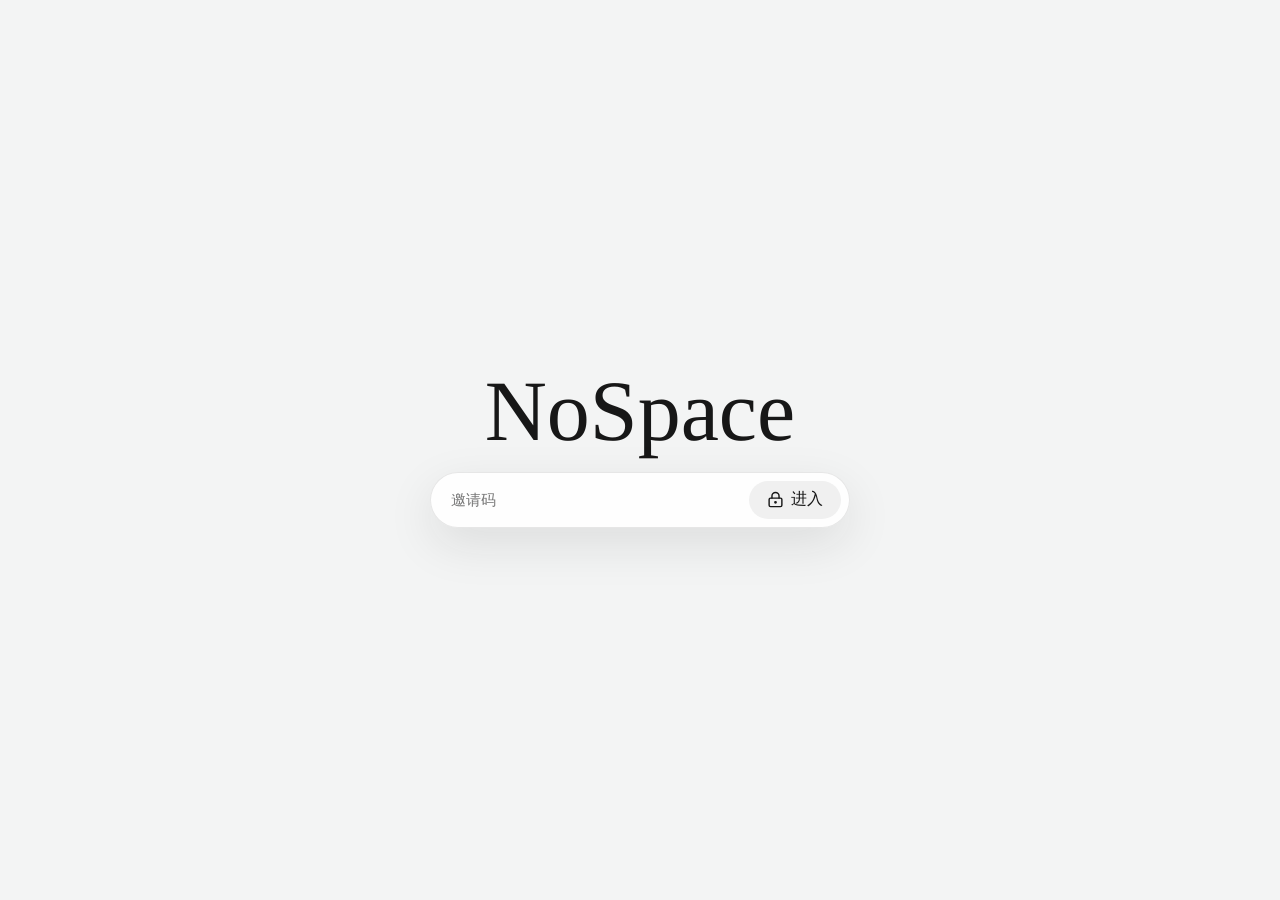
==== nospace/index.html @ 3238f2be "Restore NoSpace static site" ====
<!doctype html>
<html lang="zh-CN">
  <head>
    <meta charset="UTF-8" />
    <meta name="viewport" content="width=device-width, initial-scale=1.0" />
    <meta name="description" content="NoSpace 是一个邀请码访问的轻量内容交换画布。" />
    <title>NoSpace</title>
    <script type="module" crossorigin src="/nospace/assets/index-CM85DD6R.js"></script>
    <link rel="stylesheet" crossorigin href="/nospace/assets/index-DKTRjCNt.css">
  </head>
  <body>
    <div id="root"></div>
  </body>
</html>
---- nospace/assets/index-DKTRjCNt.css ----
:root{color-scheme:light;font-family:IBM Plex Sans,Avenir Next,PingFang SC,Hiragino Sans GB,sans-serif;background:#f3f4f4;color:#171717;font-synthesis:none;text-rendering:geometricPrecision;--surface: rgba(255, 255, 255, .94);--surface-quiet: rgba(247, 247, 247, .92);--ink-soft: #6f7377;--line: rgba(23, 23, 23, .1);--shadow: 0 18px 48px rgba(20, 20, 20, .08);--sharp-shadow: 0 10px 26px rgba(20, 20, 20, .09);--accent: #2f3237;--accent-soft: rgba(47, 50, 55, .13);--paper: #fbfbfb;--radius: 24px}*{box-sizing:border-box}body{margin:0;min-width:320px;min-height:100vh;background:#f3f4f4}button,input,textarea{font:inherit}button,a{-webkit-tap-highlight-color:transparent}button{border:0}.page-shell{width:min(1760px,calc(100% - 32px));margin:0 auto;padding:22px 0 42px}.login-shell{display:grid;width:min(100%,720px);min-height:100vh;margin:0 auto;padding:32px 20px;place-items:center}.login-panel{display:grid;width:min(100%,420px);justify-items:center;gap:20px}.login-panel h1{font-family:Optima,Palatino,serif;font-size:clamp(48px,12vw,86px);font-weight:500;letter-spacing:0;line-height:.92}.login-invite{display:flex;width:100%;align-items:center;gap:8px;padding:8px;border:1px solid var(--line);border-radius:999px;background:#ffffffe6;box-shadow:0 16px 48px #1919191a;-webkit-backdrop-filter:blur(16px);backdrop-filter:blur(16px)}.login-invite input{min-width:0;flex:1;padding:0 12px;border:0;outline:0;background:transparent;color:#171717;font-size:15px}.login-invite button{flex:0 0 auto;padding:0 18px;background:#171717;color:#fff}.login-error{color:#8b241d;font-size:13px}.restore-panel{gap:16px}.restore-indicator{display:inline-flex;align-items:center;gap:8px;min-height:34px;padding:0 14px;border:1px solid var(--line);border-radius:999px;background:#ffffffc7;color:#666a6f;font-size:13px;box-shadow:0 12px 34px #19191914;-webkit-backdrop-filter:blur(16px);backdrop-filter:blur(16px)}.top-strip{display:flex;align-items:center;justify-content:space-between;gap:18px;min-height:58px}.brand-block{display:flex;align-items:center;gap:12px}.mark{display:grid;width:38px;height:38px;place-items:center;border:1px solid var(--line);border-radius:50%;background:#ffffffd6;box-shadow:0 8px 24px #19191914;color:#202020;font-size:12px;font-weight:800;letter-spacing:0;text-transform:uppercase}h1,h2,h3,p{margin:0}.brand-block h1{font-family:Optima,Palatino,serif;font-size:clamp(24px,4vw,42px);font-weight:500;letter-spacing:0;line-height:.95}.brand-block p{margin-top:4px;color:var(--ink-soft);font-size:13px}.invite-form{display:flex;align-items:end;gap:8px;padding:8px;border:1px solid var(--line);border-radius:999px;background:#ffffffe0;box-shadow:0 10px 34px #19191917;-webkit-backdrop-filter:blur(16px);backdrop-filter:blur(16px)}.invite-form label{display:grid;gap:2px;min-width:210px;padding-left:10px}.invite-form span,.eyebrow{color:#73777b;font-size:11px;font-weight:800;letter-spacing:0;text-transform:uppercase}.invite-form input,.search-box input,.upload-tile textarea{width:100%;border:0;outline:0;background:transparent;color:#171717}.invite-form input{font-size:14px}.invite-form button,.login-invite button,.download-link,.icon-button,.text-upload-button{display:inline-flex;align-items:center;justify-content:center;gap:7px;min-height:38px;border-radius:999px;color:#171717;background:#f0f0f0;cursor:pointer;transition:transform .18s ease,background .18s ease,box-shadow .18s ease}.invite-form button{padding:0 16px;background:#171717;color:#fff}.invite-form button:hover,.login-invite button:hover,.download-link:hover,.icon-button:hover,.text-upload-button:hover{transform:translateY(-1px)}.invite-form button:disabled,.login-invite button:disabled,.icon-button:disabled,.text-upload-button:disabled{cursor:not-allowed;opacity:.55;transform:none}.canvas-board{position:relative;min-height:calc(100vh - 128px);margin-top:18px;padding:clamp(18px,4vw,34px);overflow:visible;border:1px solid rgba(23,23,23,.08);border-radius:28px;background:#f8f8f8c7;box-shadow:inset 0 1px #ffffffc7;transition:border-color .18s ease,box-shadow .18s ease}.canvas-board.drop-active{border-color:#17171752;box-shadow:inset 0 1px #ffffffc7,inset 0 0 0 2px var(--accent-soft)}.drag-overlay{position:absolute;z-index:8;top:0;right:0;bottom:0;left:0;display:grid;place-items:center;background:#f4f4f46b;-webkit-backdrop-filter:blur(18px);backdrop-filter:blur(18px);border-radius:inherit;clip-path:inset(0 round 28px);pointer-events:none}.drag-overlay:before{position:absolute;top:12px;right:12px;bottom:12px;left:12px;border:1px dashed rgba(23,23,23,.34);border-radius:22px;box-shadow:0 0 0 1px #ffffff57;content:""}.drag-overlay.is-active{animation:drag-overlay-in .16s ease-out both}.drag-overlay.is-leaving{animation:drag-overlay-out .22s ease-in both}.drag-overlay-icon{position:relative;z-index:1;display:grid;width:76px;height:76px;place-items:center;border:1px solid rgba(23,23,23,.08);border-radius:50%;background:#ffffffd6;color:#171717b8;box-shadow:0 18px 44px #19191929;-webkit-backdrop-filter:blur(12px);backdrop-filter:blur(12px)}.board-toolbar{position:relative;z-index:3;display:flex;align-items:center;justify-content:space-between;gap:12px;margin-bottom:22px}.session-pill,.search-box{display:inline-flex;align-items:center;gap:8px;min-height:38px;border:1px solid var(--line);border-radius:999px;background:#ffffffc7;box-shadow:0 8px 26px #19191912;-webkit-backdrop-filter:blur(12px);backdrop-filter:blur(12px)}.session-pill{padding:0 14px;color:#333;font-size:13px;font-weight:700}.tool-cluster{display:flex;align-items:center;gap:8px}.search-box{width:min(360px,45vw);padding:0 12px}.search-box input{min-width:0;font-size:13px}.icon-button{width:38px;height:38px;color:#202020}.icon-button.small{width:32px;height:32px;min-height:32px}.icon-button.danger{color:#8b241d;background:#8b241d12}.icon-button.danger:hover{background:#8b241d1f}.masonry{--tile-min: 245px;position:relative;z-index:2;display:grid;grid-template-columns:repeat(auto-fill,minmax(min(100%,var(--tile-min)),1fr));gap:18px;align-items:start}.masonry.is-packed{display:block}.masonry.is-packed>*{position:absolute;top:0;left:0;transition:transform .18s ease}.asset-card,.upload-placeholder,.upload-tile{display:block;width:100%;margin:0;break-inside:avoid;border:1px solid rgba(23,23,23,.08);border-radius:var(--radius);background:var(--surface);box-shadow:var(--shadow);-webkit-backdrop-filter:blur(18px);backdrop-filter:blur(18px)}.asset-card,.upload-placeholder{position:relative;overflow:hidden;padding:14px}.upload-placeholder{display:grid;min-height:104px;align-content:space-between;gap:14px;background:#fbfbfbf5}.upload-placeholder>*{position:relative;z-index:1}.upload-placeholder.status-error{background:linear-gradient(135deg,#ffffffb8,#8b241d0f),#fdf8f7eb}.upload-progress-track{position:relative;height:8px;overflow:hidden;border-radius:999px;background:#17171714}.upload-progress-track span{display:block;height:100%;border-radius:inherit;background:linear-gradient(90deg,#757a80,var(--accent));box-shadow:none;transition:width .22s ease}.upload-placeholder.status-error .upload-progress-track span{background:#8b241d;box-shadow:none}.upload-placeholder-error{overflow:hidden;color:#8b241d;font-size:12px;line-height:1.35;text-overflow:ellipsis;white-space:nowrap}.tone-1{background:#fffffff2}.tone-2{background:#f8f8f8f2}.tone-3{background:#fcfcfcf2}.tone-4{background:#f5f6f7f2}.asset-meta,.asset-footer,.asset-footer>div,.card-actions{display:flex;align-items:center}.asset-meta{justify-content:space-between;gap:12px;min-width:0;color:#777b80;font-size:11px;font-weight:650;line-height:1.2}.asset-name{display:flex;flex:1 1 auto;min-width:0;overflow:hidden;white-space:nowrap}.asset-title-stack{display:grid;min-width:0;flex:1 1 auto;gap:4px}.asset-original-name{min-width:0;overflow:hidden;color:#a2a5a8;font-size:10px;font-weight:500;line-height:1.2;text-overflow:ellipsis;white-space:nowrap}.asset-name-base{min-width:0;overflow:hidden;text-overflow:ellipsis;white-space:nowrap}.asset-name-extension{flex:0 0 auto}.asset-meta time{flex:0 0 auto;color:#8a8e93;white-space:nowrap}.asset-preview{display:grid;min-height:128px;margin:12px 0;place-items:center;overflow:hidden;border-radius:18px;background:#f2f2f2}.image-preview{display:block;min-height:0;background:transparent}.image-preview img{display:block;width:100%;height:auto}.asset-note,.text-preview{margin:12px 0 0;color:#40444a;font-size:13px;line-height:1.45}.text-preview{display:-webkit-box;max-height:12.8em;overflow:hidden;padding:3px 2px 0;white-space:pre-wrap;overflow-wrap:anywhere;-webkit-box-orient:vertical;-webkit-line-clamp:9;font-family:SFMono-Regular,Menlo,PingFang SC,monospace}.asset-footer{justify-content:space-between;gap:12px;margin-top:18px}.asset-footer>div:first-child{min-width:0;gap:7px}.asset-footer strong,.asset-footer small{display:block}.asset-footer strong{max-width:92px;overflow:hidden;font-size:12px;text-overflow:ellipsis;white-space:nowrap}.asset-footer small{color:#73777b;font-size:11px}.source-dot{width:8px;height:8px;flex:0 0 8px;border-radius:50%;background:#8b9096;box-shadow:0 0 0 4px #1717170f}.card-actions{flex:0 0 auto;gap:6px}.download-link{min-height:32px;padding:0 10px;color:#171717;font-size:12px;font-weight:800;text-decoration:none}.download-link.disabled{cursor:default;opacity:.45;pointer-events:none}.upload-tile{padding:12px;background:#fafafaf2}.drop-zone{display:grid;min-height:180px;place-items:center;padding:18px;border:1px dashed rgba(23,23,23,.2);border-radius:20px;background:#f5f5f5;cursor:pointer;text-align:center;transition:border-color .18s ease,transform .18s ease,background .18s ease}.drop-zone input{display:none}.drop-zone.dragging{border-color:#171717;transform:translateY(-2px)}.upload-symbol{display:grid;width:54px;height:54px;margin-bottom:8px;place-items:center;border-radius:50%;background:#ffffffd1;box-shadow:var(--sharp-shadow)}.drop-zone strong{font-size:17px}.drop-zone small{margin-top:5px;color:var(--ink-soft);font-size:12px}.upload-tile textarea{min-height:82px;margin-top:10px;padding:11px;resize:vertical;border:1px solid rgba(23,23,23,.08);border-radius:18px;background:#ffffffa8}.text-upload-button{width:100%;margin-top:8px;background:#171717;color:#fff;font-size:13px;font-weight:800}.empty-state,.notice{position:relative;z-index:4;display:flex;align-items:center;gap:9px;width:fit-content;margin:18px auto 0;padding:10px 14px;border-radius:999px;background:#ffffffbd;color:#333;box-shadow:0 12px 36px #19191917;font-size:13px}.notice.error,.tile-error{color:#8b241d}.asset-card-content{transition:filter .16s ease,opacity .16s ease,transform .16s ease}.asset-card.is-confirming-delete .asset-card-content{filter:blur(7px);opacity:.38;transform:scale(.985);pointer-events:none;-webkit-user-select:none;user-select:none}.asset-delete-confirm{position:absolute;z-index:2;top:0;right:0;bottom:0;left:0;display:grid;align-content:center;justify-items:center;gap:8px;padding:18px;background:#f8f8f847;animation:delete-confirm-in .15s ease-out both}.asset-delete-confirm-button,.asset-delete-cancel-button{display:inline-flex;align-items:center;justify-content:center;cursor:pointer}.asset-delete-confirm-button{gap:7px;min-height:38px;padding:0 16px;border-radius:999px;background:#242424;color:#fff;box-shadow:0 8px 24px #14141429;font-size:12px;font-weight:750}.asset-delete-cancel-button{min-height:28px;padding:0 10px;background:transparent;color:#64686c;font-size:11px}.asset-delete-confirm button:disabled{cursor:not-allowed;opacity:.58}.asset-delete-confirm p{max-width:100%;color:#8b241d;font-size:11px;line-height:1.35;text-align:center}.tile-error{margin-top:8px;font-size:12px}.spin{animation:spin .9s linear infinite}.sr-only{position:absolute;width:1px;height:1px;padding:0;overflow:hidden;clip:rect(0,0,0,0);white-space:nowrap;border:0}@keyframes spin{to{transform:rotate(360deg)}}@keyframes drag-overlay-in{0%{opacity:0;transform:scale(.99)}to{opacity:1;transform:scale(1)}}@keyframes drag-overlay-out{0%{opacity:1;transform:scale(1)}to{opacity:0;transform:scale(1.01)}}@keyframes delete-confirm-in{0%{opacity:0;transform:scale(.98)}to{opacity:1;transform:scale(1)}}@media(max-width:1020px){.masonry{--tile-min: 220px}}@media(min-width:1680px){.page-shell{width:min(1920px,calc(100% - 56px))}.masonry{--tile-min: 250px;gap:20px}.canvas-board{padding:34px}}@media(max-width:1280px){.page-shell{width:min(1180px,calc(100% - 32px))}.masonry{--tile-min: 230px}}@media(max-width:760px){.page-shell{width:min(100% - 20px,720px);padding-top:12px}.top-strip,.board-toolbar{align-items:stretch;flex-direction:column}.invite-form{width:100%;border-radius:12px}.invite-form label{min-width:0}.tool-cluster,.search-box{width:100%}.masonry{--tile-min: 210px;gap:12px}}@media(max-width:520px){.masonry{--tile-min: 100%}.canvas-board{padding:12px}.invite-form{align-items:stretch;flex-direction:column;border-radius:14px}.invite-form button{width:100%}.login-invite{align-items:stretch;flex-direction:column;border-radius:16px}.login-invite input{min-height:42px;text-align:center}.login-invite button{width:100%}.board-footer{flex-direction:column}}@media(prefers-reduced-motion:reduce){.asset-delete-confirm{animation:none}}
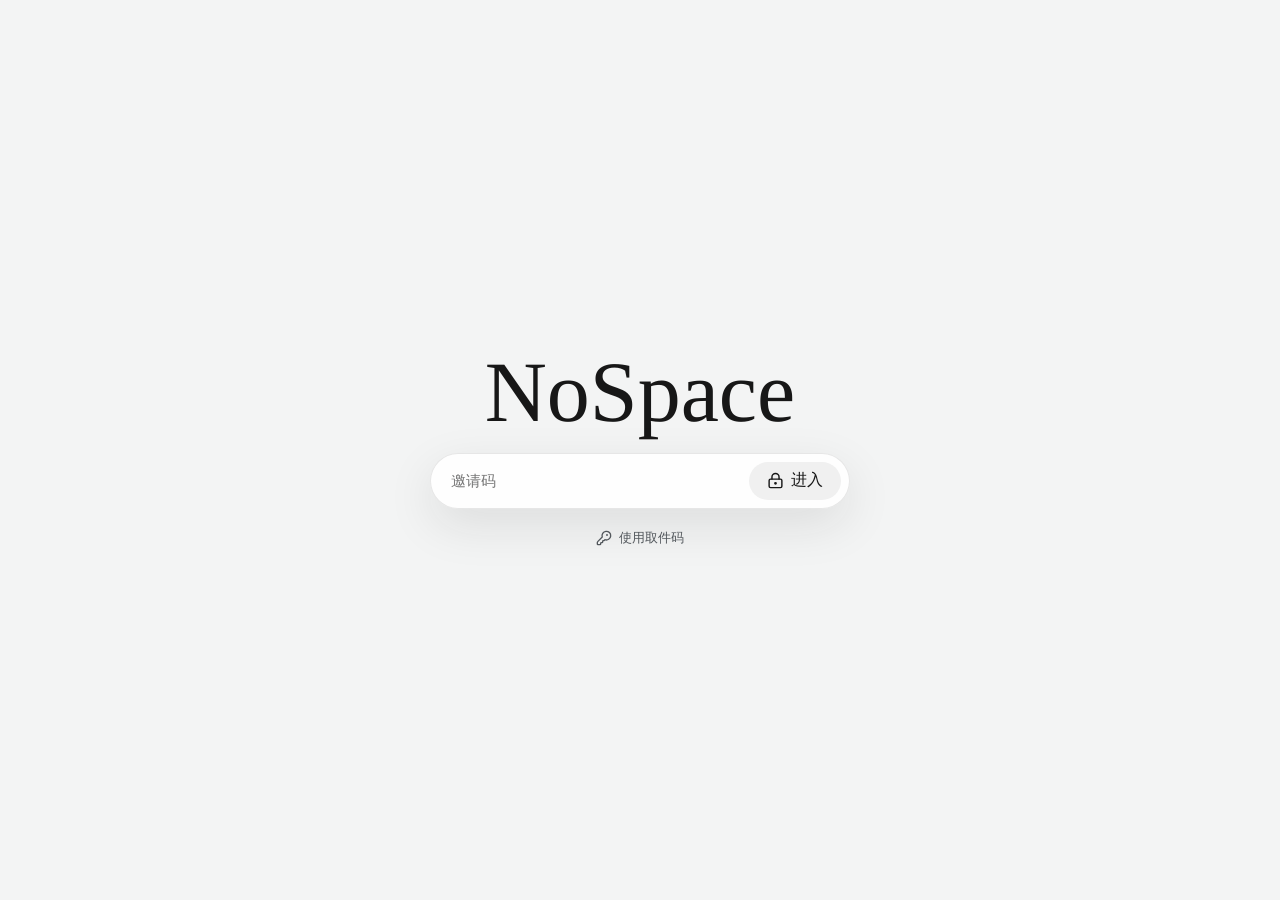
==== commit 690340b6: "Keep file download action visible" ====
--- a/nospace/index.html
+++ b/nospace/index.html
@@ -5,8 +5,8 @@
     <meta name="viewport" content="width=device-width, initial-scale=1.0" />
     <meta name="description" content="NoSpace 是一个邀请码访问的轻量内容交换画布。" />
     <title>NoSpace</title>
-    <script type="module" crossorigin src="/nospace/assets/index-CM85DD6R.js"></script>
-    <link rel="stylesheet" crossorigin href="/nospace/assets/index-DKTRjCNt.css">
+    <script type="module" crossorigin src="/nospace/assets/main-DyK8MZUY.js"></script>
+    <link rel="stylesheet" crossorigin href="/nospace/assets/main-DeeY7Kxn.css">
   </head>
   <body>
     <div id="root"></div>
--- a/nospace/assets/main-DeeY7Kxn.css
+++ b/nospace/assets/main-DeeY7Kxn.css
@@ -0,0 +1 @@
+:root{color-scheme:light;font-family:IBM Plex Sans,Avenir Next,PingFang SC,Hiragino Sans GB,sans-serif;background:#f3f4f4;color:#171717;font-synthesis:none;text-rendering:geometricPrecision;--surface: rgba(255, 255, 255, .94);--surface-quiet: rgba(247, 247, 247, .92);--ink-soft: #6f7377;--line: rgba(23, 23, 23, .1);--shadow: 0 18px 48px rgba(20, 20, 20, .08);--sharp-shadow: 0 10px 26px rgba(20, 20, 20, .09);--accent: #2f3237;--accent-soft: rgba(47, 50, 55, .13);--paper: #fbfbfb;--radius: 24px}*{box-sizing:border-box}body{margin:0;min-width:320px;min-height:100vh;background:#f3f4f4}button,input,textarea{font:inherit}button,a{-webkit-tap-highlight-color:transparent}button{border:0}.page-shell{width:min(1760px,calc(100% - 32px));margin:0 auto;padding:22px 0 42px}.login-shell{display:grid;width:min(100%,720px);min-height:100vh;margin:0 auto;padding:32px 20px;place-items:center}.login-panel{display:grid;width:min(100%,420px);justify-items:center;gap:20px}.login-panel h1{font-family:Optima,Palatino,serif;font-size:clamp(48px,12vw,86px);font-weight:500;letter-spacing:0;line-height:.92}.login-invite{display:flex;width:100%;align-items:center;gap:8px;padding:8px;border:1px solid var(--line);border-radius:999px;background:#ffffffe6;box-shadow:0 16px 48px #1919191a;-webkit-backdrop-filter:blur(16px);backdrop-filter:blur(16px)}.login-invite input{min-width:0;flex:1;padding:0 12px;border:0;outline:0;background:transparent;color:#171717;font-size:15px}.login-invite button{flex:0 0 auto;padding:0 18px;background:#171717;color:#fff}.login-error{color:#8b241d;font-size:13px}.pickup-entry{display:inline-flex;align-items:center;gap:7px;color:#555a5f;font-size:13px;font-weight:700;text-decoration:none}.pickup-entry:hover{color:#171717}.pickup-shell{width:min(100%,720px)}.pickup-panel{display:grid;width:min(100%,420px);justify-items:center;gap:20px}.pickup-heading{display:grid;justify-items:center;gap:10px}.pickup-heading p,.pickup-heading h1{margin:0}.pickup-heading h1{font-family:Optima,Palatino,serif;font-size:clamp(48px,12vw,86px);font-weight:500;letter-spacing:0;line-height:.92}.pickup-heading p{color:var(--ink-soft);font-size:13px;font-weight:700}.pickup-form{display:flex;width:100%;align-items:center;gap:8px;padding:8px;border:1px solid var(--line);border-radius:999px;background:#ffffffe6;box-shadow:0 16px 48px #1919191a;-webkit-backdrop-filter:blur(16px);backdrop-filter:blur(16px)}.pickup-form input{min-width:0;flex:1;padding:0 12px;border:0;outline:0;background:transparent;color:#171717;font-size:17px;font-variant-numeric:tabular-nums;letter-spacing:0}.pickup-form button,.pickup-download{display:inline-flex;min-height:42px;align-items:center;justify-content:center;gap:8px;padding:0 18px;border-radius:999px;background:#171717;color:#fff;font-size:13px;font-weight:800;text-decoration:none}.pickup-form button:disabled{cursor:not-allowed;opacity:.45}.pickup-error{margin:-6px 0 0;color:#8b241d;font-size:13px}.pickup-result{display:flex;width:calc(100% - 24px);min-width:0;align-items:center;justify-content:space-between;gap:18px;padding:14px 0 0;border-top:1px solid rgba(23,23,23,.08)}.pickup-result>div{display:grid;min-width:0;gap:5px}.pickup-result small,.pickup-result p{margin:0;color:var(--ink-soft);font-size:12px}.pickup-download{min-height:38px;flex:0 0 auto;padding:0 15px}.pickup-back{margin-top:-2px}.restore-panel{gap:16px}.restore-indicator{display:inline-flex;align-items:center;gap:8px;min-height:34px;padding:0 14px;border:1px solid var(--line);border-radius:999px;background:#ffffffc7;color:#666a6f;font-size:13px;box-shadow:0 12px 34px #19191914;-webkit-backdrop-filter:blur(16px);backdrop-filter:blur(16px)}.top-strip{display:flex;align-items:center;justify-content:space-between;gap:18px;min-height:58px}.brand-block{display:flex;align-items:center;gap:12px}.mark{display:grid;width:38px;height:38px;place-items:center;border:1px solid var(--line);border-radius:50%;background:#ffffffd6;box-shadow:0 8px 24px #19191914;color:#202020;font-size:12px;font-weight:800;letter-spacing:0;text-transform:uppercase}h1,h2,h3,p{margin:0}.brand-block h1{font-family:Optima,Palatino,serif;font-size:clamp(24px,4vw,42px);font-weight:500;letter-spacing:0;line-height:.95}.brand-block p{margin-top:4px;color:var(--ink-soft);font-size:13px}.invite-form{display:flex;align-items:end;gap:8px;padding:8px;border:1px solid var(--line);border-radius:999px;background:#ffffffe0;box-shadow:0 10px 34px #19191917;-webkit-backdrop-filter:blur(16px);backdrop-filter:blur(16px)}.invite-form label{display:grid;gap:2px;min-width:210px;padding-left:10px}.invite-form span,.eyebrow{color:#73777b;font-size:11px;font-weight:800;letter-spacing:0;text-transform:uppercase}.invite-form input,.search-box input,.upload-tile textarea{width:100%;border:0;outline:0;background:transparent;color:#171717}.invite-form input{font-size:14px}.invite-form button,.login-invite button,.download-link,.icon-button,.text-upload-button{display:inline-flex;align-items:center;justify-content:center;gap:7px;min-height:38px;border-radius:999px;color:#171717;background:#f0f0f0;cursor:pointer;transition:transform .18s ease,background .18s ease,box-shadow .18s ease}.invite-form button{padding:0 16px;background:#171717;color:#fff}.invite-form button:hover,.login-invite button:hover,.download-link:hover,.icon-button:hover,.text-upload-button:hover{transform:translateY(-1px)}.invite-form button:disabled,.login-invite button:disabled,.icon-button:disabled,.text-upload-button:disabled{cursor:not-allowed;opacity:.55;transform:none}.canvas-board{position:relative;min-height:calc(100vh - 128px);margin-top:18px;padding:clamp(18px,4vw,34px);overflow:visible;border:1px solid rgba(23,23,23,.08);border-radius:28px;background:#f8f8f8c7;box-shadow:inset 0 1px #ffffffc7;transition:border-color .18s ease,box-shadow .18s ease}.canvas-board.drop-active{border-color:#17171752;box-shadow:inset 0 1px #ffffffc7,inset 0 0 0 2px var(--accent-soft)}.drag-overlay{position:absolute;z-index:8;top:0;right:0;bottom:0;left:0;display:grid;place-items:center;background:#f4f4f46b;-webkit-backdrop-filter:blur(18px);backdrop-filter:blur(18px);border-radius:inherit;clip-path:inset(0 round 28px);pointer-events:none}.drag-overlay:before{position:absolute;top:12px;right:12px;bottom:12px;left:12px;border:1px dashed rgba(23,23,23,.34);border-radius:22px;box-shadow:0 0 0 1px #ffffff57;content:""}.drag-overlay.is-active{animation:drag-overlay-in .16s ease-out both}.drag-overlay.is-leaving{animation:drag-overlay-out .22s ease-in both}.drag-overlay-icon{position:relative;z-index:1;display:grid;width:76px;height:76px;place-items:center;border:1px solid rgba(23,23,23,.08);border-radius:50%;background:#ffffffd6;color:#171717b8;box-shadow:0 18px 44px #19191929;-webkit-backdrop-filter:blur(12px);backdrop-filter:blur(12px)}.board-toolbar{position:relative;z-index:3;display:flex;align-items:center;justify-content:space-between;gap:12px;margin-bottom:22px}.session-pill,.search-box{display:inline-flex;align-items:center;gap:8px;min-height:38px;border:1px solid var(--line);border-radius:999px;background:#ffffffc7;box-shadow:0 8px 26px #19191912;-webkit-backdrop-filter:blur(12px);backdrop-filter:blur(12px)}.session-pill{padding:0 14px;color:#333;font-size:13px;font-weight:700}.tool-cluster{display:flex;align-items:center;gap:8px}.search-box{width:min(360px,45vw);padding:0 12px}.search-box input{min-width:0;font-size:13px}.icon-button{width:38px;height:38px;color:#202020}.icon-button.small{width:32px;height:32px;min-height:32px}.icon-button.danger{color:#8b241d;background:#8b241d12}.icon-button.danger:hover{background:#8b241d1f}.masonry{--tile-min: 245px;position:relative;z-index:2;display:grid;grid-template-columns:repeat(auto-fill,minmax(min(100%,var(--tile-min)),1fr));gap:18px;align-items:start}.masonry.is-packed{display:block}.masonry.is-packed>*{position:absolute;top:0;left:0;transition:transform .18s ease}.asset-card,.upload-placeholder,.upload-tile{display:block;width:100%;margin:0;break-inside:avoid;border:1px solid rgba(23,23,23,.08);border-radius:var(--radius);background:var(--surface);box-shadow:var(--shadow);-webkit-backdrop-filter:blur(18px);backdrop-filter:blur(18px)}.asset-card,.upload-placeholder{position:relative;overflow:hidden;padding:14px}.upload-placeholder{display:grid;min-height:104px;align-content:space-between;gap:14px;background:#fbfbfbf5}.upload-placeholder>*{position:relative;z-index:1}.upload-placeholder.status-error{background:linear-gradient(135deg,#ffffffb8,#8b241d0f),#fdf8f7eb}.upload-progress-track{position:relative;height:8px;overflow:hidden;border-radius:999px;background:#17171714}.upload-progress-track span{display:block;height:100%;border-radius:inherit;background:linear-gradient(90deg,#757a80,var(--accent));box-shadow:none;transition:width .22s ease}.upload-placeholder.status-error .upload-progress-track span{background:#8b241d;box-shadow:none}.upload-placeholder-error{overflow:hidden;color:#8b241d;font-size:12px;line-height:1.35;text-overflow:ellipsis;white-space:nowrap}.tone-1{background:#fffffff2}.tone-2{background:#f8f8f8f2}.tone-3{background:#fcfcfcf2}.tone-4{background:#f5f6f7f2}.asset-meta,.asset-footer,.asset-footer>div,.card-actions{display:flex;align-items:center}.asset-meta{justify-content:space-between;gap:12px;min-width:0;color:#777b80;font-size:11px;font-weight:650;line-height:1.2}.asset-name{display:flex;flex:1 1 auto;min-width:0;overflow:hidden;white-space:nowrap}.asset-title-stack{display:grid;min-width:0;flex:1 1 auto;gap:4px}.asset-original-name{min-width:0;overflow:hidden;color:#a2a5a8;font-size:10px;font-weight:500;line-height:1.2;text-overflow:ellipsis;white-space:nowrap}.asset-name-base{min-width:0;overflow:hidden;text-overflow:ellipsis;white-space:nowrap}.asset-name-extension{flex:0 0 auto}.asset-meta time{flex:0 0 auto;color:#8a8e93;white-space:nowrap}.asset-preview{display:grid;min-height:128px;margin:12px 0;place-items:center;overflow:hidden;border-radius:18px;background:#f2f2f2}.image-preview{display:block;min-height:0;background:transparent}.image-preview img{display:block;width:100%;height:auto}.asset-note,.text-preview{margin:12px 0 0;color:#40444a;font-size:13px;line-height:1.45}.text-preview{display:-webkit-box;max-height:12.8em;overflow:hidden;padding:3px 2px 0;white-space:pre-wrap;overflow-wrap:anywhere;-webkit-box-orient:vertical;-webkit-line-clamp:9;font-family:SFMono-Regular,Menlo,PingFang SC,monospace}.asset-footer{justify-content:space-between;gap:12px;margin-top:18px}.asset-footer>div:first-child{min-width:0;gap:7px}.asset-footer strong,.asset-footer small{display:block}.asset-footer strong{max-width:92px;overflow:hidden;font-size:12px;text-overflow:ellipsis;white-space:nowrap}.asset-footer small{color:#73777b;font-size:11px}.source-dot{width:8px;height:8px;flex:0 0 8px;border-radius:50%;background:#8b9096;box-shadow:0 0 0 4px #1717170f}.card-actions{position:relative;flex:0 0 auto;gap:6px}.card-secondary-actions{position:absolute;z-index:4;right:0;bottom:calc(100% + 7px);display:flex;align-items:center;gap:6px;padding:6px;border:1px solid var(--line);border-radius:999px;background:#fffffff5;box-shadow:var(--sharp-shadow);-webkit-backdrop-filter:blur(14px);backdrop-filter:blur(14px);animation:action-reveal .14s ease-out}.action-toggle[aria-expanded=true]{background:#1717171a}@keyframes action-reveal{0%{opacity:0;transform:translateY(4px)}to{opacity:1;transform:translateY(0)}}.download-link{min-height:32px;padding:0 10px;color:#171717;font-size:12px;font-weight:800;text-decoration:none}.download-link.disabled{cursor:default;opacity:.45;pointer-events:none}.pickup-code{min-width:54px;color:#555a5f;font-family:IBM Plex Mono,monospace;font-size:11px;font-weight:800;letter-spacing:0}@media(prefers-reduced-motion:reduce){.card-secondary-actions{animation:none}}.upload-tile{padding:12px;background:#fafafaf2}.drop-zone{display:grid;min-height:180px;place-items:center;padding:18px;border:1px dashed rgba(23,23,23,.2);border-radius:20px;background:#f5f5f5;cursor:pointer;text-align:center;transition:border-color .18s ease,transform .18s ease,background .18s ease}.drop-zone input{display:none}.drop-zone.dragging{border-color:#171717;transform:translateY(-2px)}.upload-symbol{display:grid;width:54px;height:54px;margin-bottom:8px;place-items:center;border-radius:50%;background:#ffffffd1;box-shadow:var(--sharp-shadow)}.drop-zone strong{font-size:17px}.drop-zone small{margin-top:5px;color:var(--ink-soft);font-size:12px}.upload-tile textarea{min-height:82px;margin-top:10px;padding:11px;resize:vertical;border:1px solid rgba(23,23,23,.08);border-radius:18px;background:#ffffffa8}.text-upload-button{width:100%;margin-top:8px;background:#171717;color:#fff;font-size:13px;font-weight:800}.empty-state,.notice{position:relative;z-index:4;display:flex;align-items:center;gap:9px;width:fit-content;margin:18px auto 0;padding:10px 14px;border-radius:999px;background:#ffffffbd;color:#333;box-shadow:0 12px 36px #19191917;font-size:13px}.notice.error,.tile-error{color:#8b241d}.asset-card-content{transition:filter .16s ease,opacity .16s ease,transform .16s ease}.asset-card.is-confirming-delete .asset-card-content{filter:blur(7px);opacity:.38;transform:scale(.985);pointer-events:none;-webkit-user-select:none;user-select:none}.asset-delete-confirm{position:absolute;z-index:2;top:0;right:0;bottom:0;left:0;display:grid;align-content:center;justify-items:center;gap:8px;padding:18px;background:#f8f8f847;animation:delete-confirm-in .15s ease-out both}.asset-delete-confirm-button,.asset-delete-cancel-button{display:inline-flex;align-items:center;justify-content:center;cursor:pointer}.asset-delete-confirm-button{gap:7px;min-height:38px;padding:0 16px;border-radius:999px;background:#242424;color:#fff;box-shadow:0 8px 24px #14141429;font-size:12px;font-weight:750}.asset-delete-cancel-button{min-height:28px;padding:0 10px;background:transparent;color:#64686c;font-size:11px}.asset-delete-confirm button:disabled{cursor:not-allowed;opacity:.58}.asset-delete-confirm p{max-width:100%;color:#8b241d;font-size:11px;line-height:1.35;text-align:center}.tile-error{margin-top:8px;font-size:12px}.spin{animation:spin .9s linear infinite}.sr-only{position:absolute;width:1px;height:1px;padding:0;overflow:hidden;clip:rect(0,0,0,0);white-space:nowrap;border:0}@keyframes spin{to{transform:rotate(360deg)}}@keyframes drag-overlay-in{0%{opacity:0;transform:scale(.99)}to{opacity:1;transform:scale(1)}}@keyframes drag-overlay-out{0%{opacity:1;transform:scale(1)}to{opacity:0;transform:scale(1.01)}}@keyframes delete-confirm-in{0%{opacity:0;transform:scale(.98)}to{opacity:1;transform:scale(1)}}@media(max-width:1020px){.masonry{--tile-min: 220px}}@media(min-width:1680px){.page-shell{width:min(1920px,calc(100% - 56px))}.masonry{--tile-min: 250px;gap:20px}.canvas-board{padding:34px}}@media(max-width:1280px){.page-shell{width:min(1180px,calc(100% - 32px))}.masonry{--tile-min: 230px}}@media(max-width:760px){.page-shell{width:min(100% - 20px,720px);padding-top:12px}.top-strip,.board-toolbar{align-items:stretch;flex-direction:column}.invite-form{width:100%;border-radius:12px}.invite-form label{min-width:0}.tool-cluster,.search-box{width:100%}.masonry{--tile-min: 210px;gap:12px}}@media(max-width:520px){.pickup-form{align-items:stretch;flex-direction:column;border-radius:16px}.pickup-form input{min-height:42px;text-align:center}.pickup-form button{width:100%}.pickup-result{width:calc(100% - 16px)}.masonry{--tile-min: 100%}.canvas-board{padding:12px}.invite-form{align-items:stretch;flex-direction:column;border-radius:14px}.invite-form button{width:100%}.login-invite{align-items:stretch;flex-direction:column;border-radius:16px}.login-invite input{min-height:42px;text-align:center}.login-invite button{width:100%}.board-footer{flex-direction:column}}@media(prefers-reduced-motion:reduce){.asset-delete-confirm{animation:none}}
